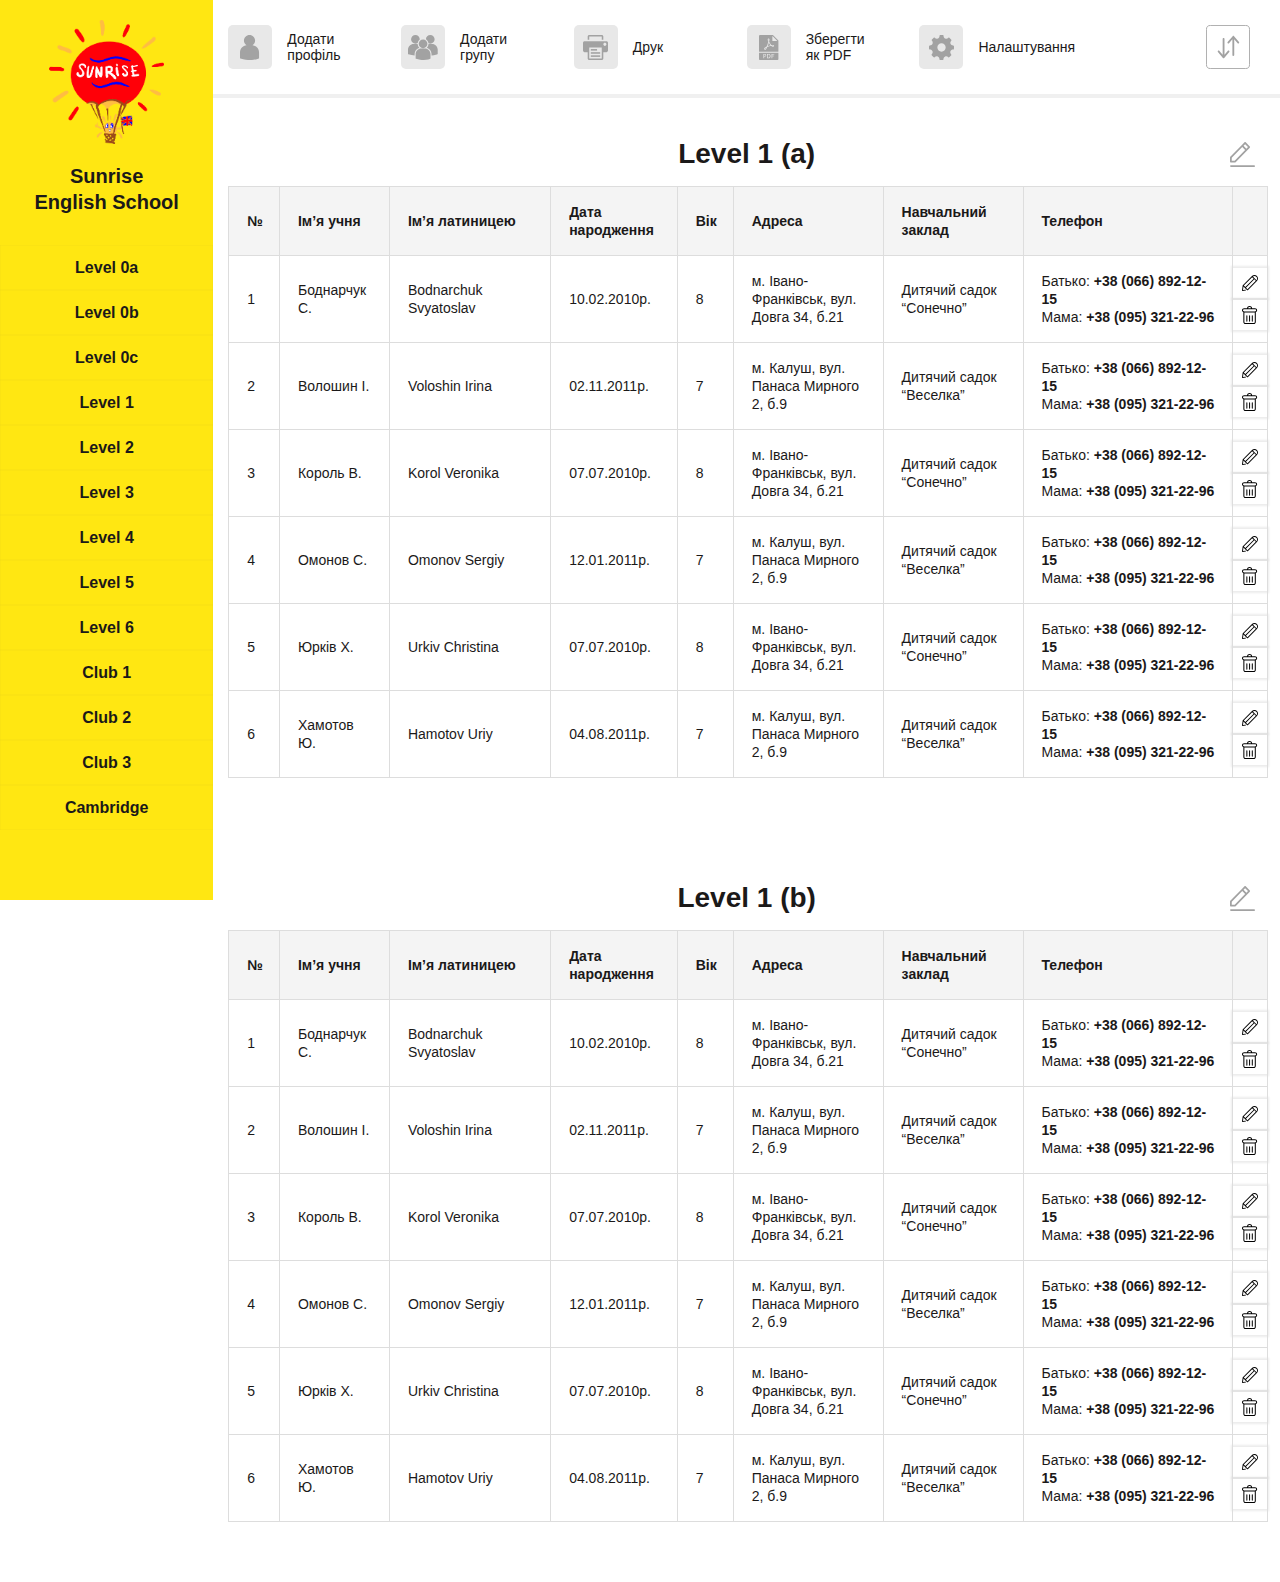
==== dashboard-2.html @ 58f57145 "added new page dashboard-2 and icon" ====
<!DOCTYPE html>
<html lang="ru">

<head>
    <meta charset="UTF-8">
    <meta name="viewport" content="width=device-width, initial-scale=1.0">
    <meta http-equiv="X-UA-Compatible" content="ie=edge">
    <title>Sunrise</title>
    <link rel="mask-icon" href="">
    <link rel="stylesheet" href="https://maxcdn.bootstrapcdn.com/font-awesome/4.7.0/css/font-awesome.min.css">
    <!-- style bootstrap -->
    <link rel="stylesheet" href="css/bootstrap.min.css">
    <!-- style jquery-ui -->
    <link rel="stylesheet" href="css/jquery-ui.min.css">
    <link rel="stylesheet" href="css/jquery-ui.theme.min.css">
    <!-- main style -->
    <link rel="stylesheet" href="css/main-style.css">
    <link rel="stylesheet" href="css/dashboard-style.css">
</head>

<body>
    <section>
        <div class="container-fluid">
            <div class="row">
                <div class="col-12 col-md-3 col-xl-2">
                    <aside class="left-menu">
                        <div class="box-logo">
                            <a href="#" class="logo">
                                <img src="img/index/logo.png" alt="Sunrise">
                                <p>Sunrise<br> English School</p>
                            </a>
                        </div>
                        <div class="btn-menu">
                            <img src="img/icons/btn-menu.svg" alt="">
                        </div>
                        <ul class="menu">
                            <li><a href="#">Level 0a</a></li>
                            <li><a href="#">Level 0b</a></li>
                            <li><a href="#">Level 0c</a></li>
                            <li><a href="#">Level 1</a></li>
                            <li><a href="#">Level 2</a></li>
                            <li><a href="#">Level 3</a></li>
                            <li><a href="#">Level 4</a></li>
                            <li><a href="#">Level 5</a></li>
                            <li><a href="#">Level 6</a></li>
                            <li><a href="#">Club 1</a></li>
                            <li><a href="#">Club 2</a></li>
                            <li><a href="#">Club 3</a></li>
                            <li><a href="#">Cambridge</a></li>
                        </ul>
                    </aside>
                </div>

                <div class="col-12 col-md-9 col-xl-10">
                    <div class="row no-gutters box-shadow__top">
                        <div class="col-2">
                            <div class="wrap-setup d-flex">
                                <a href="#" class="icon-box">
                                    <img src="img/icons/user.svg" alt="">
                                </a>
                                <span class="mob-hide">Додати<br> профіль</span>
                            </div>
                        </div>
                        <div class="col-2">
                            <div class="wrap-setup d-flex">
                                <a href="#" class="icon-box">
                                    <img src="img/icons/group-user.svg" alt="">
                                </a>
                                <span class="mob-hide">Додати<br> групу</span>
                            </div>
                        </div>
                        <div class="col-2">
                            <div class="wrap-setup d-flex">
                                <div class="icon-box">
                                    <img src="img/icons/printer.svg" alt="">
                                </div>
                                <span class="mob-hide">Друк</span>
                                <div class="show-printer">
                                    <div class="printer">
                                    <label class="label-checkbox">
                                        <input type="checkbox">
                                        <span class="checkmark"></span>
                                        Ім’я
                                    </label>
                                    <label class="label-checkbox">
                                        <input type="checkbox">
                                        <span class="checkmark"></span>
                                        Ім’я латиницею
                                    </label>
                                    <label class="label-checkbox">
                                        <input type="checkbox">
                                        <span class="checkmark"></span>
                                        Дата народження
                                    </label>
                                    <label class="label-checkbox">
                                        <input type="checkbox">
                                        <span class="checkmark"></span>
                                        Вік
                                    </label>
                                    <label class="label-checkbox">
                                        <input type="checkbox">
                                        <span class="checkmark"></span>
                                        Адрес
                                    </label>
                                    <label class="label-checkbox">
                                        <input type="checkbox">
                                        <span class="checkmark"></span>
                                        Навчальний заклад
                                    </label>
                                    <label class="label-checkbox">
                                        <input type="checkbox">
                                        <span class="checkmark"></span>
                                        Телефон
                                    </label>
                                    <div class="button-main">
                                         <button type="button" class="btn-printer">Розпочати друк</button>
                                    </div>
                                </div>
                                </div>
                            </div>
                        </div>
                        <div class="col-2">
                            <div class="wrap-setup d-flex">
                                <div class="icon-box">
                                    <img src="img/icons/save-pdf.svg" alt="">
                                </div>
                                <span class="mob-hide">Зберегти<br> як PDF</span>
                                <div class="show-printer">
                                        <div class="printer">
                                        <label class="label-checkbox">
                                            <input type="checkbox">
                                            <span class="checkmark"></span>
                                            Ім’я
                                        </label>
                                        <label class="label-checkbox">
                                            <input type="checkbox">
                                            <span class="checkmark"></span>
                                            Ім’я латиницею
                                        </label>
                                        <label class="label-checkbox">
                                            <input type="checkbox">
                                            <span class="checkmark"></span>
                                            Дата народження
                                        </label>
                                        <label class="label-checkbox">
                                            <input type="checkbox">
                                            <span class="checkmark"></span>
                                            Вік
                                        </label>
                                        <label class="label-checkbox">
                                            <input type="checkbox">
                                            <span class="checkmark"></span>
                                            Адрес
                                        </label>
                                        <label class="label-checkbox">
                                            <input type="checkbox">
                                            <span class="checkmark"></span>
                                            Навчальний заклад
                                        </label>
                                        <label class="label-checkbox">
                                            <input type="checkbox">
                                            <span class="checkmark"></span>
                                            Телефон
                                        </label>
                                        <div class="button-main">
                                             <button type="button" class="btn-printer">Розпочати друк</button>
                                        </div>
                                    </div>
                                    </div>
                            </div>
                        </div>
                        <div class="col-2 col-md-3">
                            <div class="wrap-setup d-flex">
                                <a href="#" class="icon-box">
                                    <img src="img/icons/setup.svg" alt="">
                                </a>
                                <span class="mob-hide">Налаштування</span>
                            </div>
                        </div>
                        <div class="col-2 col-md-1">
                            <div class="wrap-setup__sort d-flex">
                                <div class="icon-sort">
                                    <img src="img/icons/sort.svg" alt="">
                                </div>
                                <div class="sort-box">
                                        <label class="label-checkbox">
                                            <input type="radio" name="sort">
                                            <span class="checkmark"></span>
                                            Ім’я
                                        </label>
                                        <label class="label-checkbox">
                                            <input type="radio" name="sort">
                                            <span class="checkmark"></span>
                                            Ім’я латиницею
                                        </label>
                                        <label class="label-checkbox">
                                            <input type="radio" name="sort">
                                            <span class="checkmark"></span>
                                            Дата народження
                                        </label>
                                        <label class="label-checkbox">
                                            <input type="radio" name="sort">
                                            <span class="checkmark"></span>
                                            Вік
                                        </label>
                                        <label class="label-checkbox">
                                            <input type="radio" name="sort">
                                            <span class="checkmark"></span>
                                            Адрес
                                        </label>
                                        <label class="label-checkbox">
                                            <input type="radio" name="sort">
                                            <span class="checkmark"></span>
                                            Навчальний заклад
                                        </label>
                                        <label class="label-checkbox">
                                            <input type="radio" name="sort">
                                            <span class="checkmark"></span>
                                            Телефон
                                        </label>
                                        <div class="button-main">
                                             <button type="button" class="btn-printer">Готово</button>
                                        </div>
                                    </div>
                            </div>
                        </div>
                    </div>

                    <div class="row no-gutters">
                        <div class="col-12">
                            <div class="wrapper-table">
                                <div class="title-table">
                                    <h1>Level 1 (a)</h1>
                                    <div class="icon-edit__title">
                                        <img src="img/icons/edit-2.svg" alt="">
                                    </div>
                                </div>
                                <table>
                                    <tr>
                                        <th class="table-number">№</th>
                                        <th class="table-name">Ім’я учня</th>
                                        <th class="table-nameLat">Ім’я латиницею</th>
                                        <th class="table-date">Дата народження</th>
                                        <th class="table-age">Вік</th>
                                        <th class="table-address">Адреса</th>
                                        <th class="table-school">Навчальний заклад</th>
                                        <th class="table-phone">Телефон</th>
                                        <th class="table-button"></th>
                                    </tr>
                                    <tr>
                                        <td class="table-number">1</td>
                                        <td class="table-name">Боднарчук С.</td>
                                        <td class="table-nameLat">Bodnarchuk Svyatoslav</td>
                                        <td class="table-date">10.02.2010р.</td>
                                        <td class="table-age">8</td>
                                        <td class="table-address">м. Івано-Франківськ, вул. Довга 34, б.21</td>
                                        <td class="table-school">Дитячий садок “Сонечно”</td>
                                        <td class="table-phone">
                                            <p>Батько: <span>+38 (066) 892-12-15</span></p>
                                            <p>Мама: <span>+38 (095) 321-22-96</span></p>
                                        </td>
                                        <td class="table-button" style="padding: 0; background-color: #fff;">
                                            <div class="btn-table">
                                                <img src="img/icons/edit.svg" alt="">
                                            </div>
                                            <div class="btn-table">
                                                <img src="img/icons/delete-button.svg" alt="">
                                            </div>
                                        </td>
                                    </tr>
                                    <tr>
                                        <td class="table-number">2</td>
                                        <td class="table-name">Волошин І.</td>
                                        <td class="table-nameLat">Voloshin Irina</td>
                                        <td class="table-date">02.11.2011р.</td>
                                        <td class="table-age">7</td>
                                        <td class="table-address">м. Калуш, вул. Панаса Мирного 2, б.9</td>
                                        <td class="table-school">Дитячий садок “Веселка”</td>
                                        <td class="table-phone">
                                            <p>Батько: <span>+38 (066) 892-12-15</span></p>
                                            <p>Мама: <span>+38 (095) 321-22-96</span></p>
                                        </td>
                                        <td class="table-button" style="padding: 0; background-color: #fff;">
                                            <div class="btn-table">
                                                <img src="img/icons/edit.svg" alt="">
                                            </div>
                                            <div class="btn-table">
                                                <img src="img/icons/delete-button.svg" alt="">
                                            </div>
                                        </td>
                                    </tr>
                                    <tr>
                                        <td class="table-number">3</td>
                                        <td class="table-name">Король В.</td>
                                        <td class="table-nameLat">Korol Veronika</td>
                                        <td class="table-date">07.07.2010р.</td>
                                        <td class="table-age">8</td>
                                        <td class="table-address">м. Івано-Франківськ, вул. Довга 34, б.21</td>
                                        <td class="table-school">Дитячий садок “Сонечно”</td>
                                        <td class="table-phone">
                                            <p>Батько: <span>+38 (066) 892-12-15</span></p>
                                            <p>Мама: <span>+38 (095) 321-22-96</span></p>
                                        </td>
                                        <td class="table-button" style="padding: 0; background-color: #fff;">
                                            <div class="btn-table">
                                                <img src="img/icons/edit.svg" alt="">
                                            </div>
                                            <div class="btn-table">
                                                <img src="img/icons/delete-button.svg" alt="">
                                            </div>
                                        </td>
                                    </tr>
                                    <tr>
                                        <td class="table-number">4</td>
                                        <td class="table-name">Омонов С.</td>
                                        <td class="table-nameLat">Omonov Sergiy</td>
                                        <td class="table-date">12.01.2011р.</td>
                                        <td class="table-age">7</td>
                                        <td class="table-address">м. Калуш, вул. Панаса Мирного 2, б.9</td>
                                        <td class="table-school">Дитячий садок “Веселка”</td>
                                        <td class="table-phone">
                                            <p>Батько: <span>+38 (066) 892-12-15</span></p>
                                            <p>Мама: <span>+38 (095) 321-22-96</span></p>
                                        </td>
                                        <td class="table-button" style="padding: 0; background-color: #fff;">
                                            <div class="btn-table">
                                                <img src="img/icons/edit.svg" alt="">
                                            </div>
                                            <div class="btn-table">
                                                <img src="img/icons/delete-button.svg" alt="">
                                            </div>
                                        </td>
                                    </tr>
                                    <tr>
                                        <td class="table-number">5</td>
                                        <td class="table-name">Юрків Х.</td>
                                        <td class="table-nameLat">Urkiv Christina</td>
                                        <td class="table-date">07.07.2010р.</td>
                                        <td class="table-age">8</td>
                                        <td class="table-address">м. Івано-Франківськ, вул. Довга 34, б.21</td>
                                        <td class="table-school">Дитячий садок “Сонечно”</td>
                                        <td class="table-phone">
                                            <p>Батько: <span>+38 (066) 892-12-15</span></p>
                                            <p>Мама: <span>+38 (095) 321-22-96</span></p>
                                        </td>
                                        <td class="table-button" style="padding: 0; background-color: #fff;">
                                            <div class="btn-table">
                                                <img src="img/icons/edit.svg" alt="">
                                            </div>
                                            <div class="btn-table">
                                                <img src="img/icons/delete-button.svg" alt="">
                                            </div>
                                        </td>
                                    </tr>
                                    <tr>
                                        <td class="table-number">6</td>
                                        <td class="table-name">Хамотов Ю.</td>
                                        <td class="table-nameLat">Hamotov Uriy</td>
                                        <td class="table-date">04.08.2011р.</td>
                                        <td class="table-age">7</td>
                                        <td class="table-address">м. Калуш, вул. Панаса Мирного 2, б.9</td>
                                        <td class="table-school">Дитячий садок “Веселка”</td>
                                        <td class="table-phone">
                                            <p>Батько: <span>+38 (066) 892-12-15</span></p>
                                            <p>Мама: <span>+38 (095) 321-22-96</span></p>
                                        </td>
                                        <td class="table-button" style="padding: 0; background-color: #fff;">
                                            <div class="btn-table">
                                                <img src="img/icons/edit.svg" alt="">
                                            </div>
                                            <div class="btn-table">
                                                <img src="img/icons/delete-button.svg" alt="">
                                            </div>
                                        </td>
                                    </tr>


                                </table>
                            </div>
                            <div class="wrapper-table">
                                <div class="title-table">
                                    <h1>Level 1 (b)</h1>
                                    <div class="icon-edit__title">
                                        <img src="img/icons/edit-2.svg" alt="">
                                    </div>
                                </div>
                                <table>
                                    <tr>
                                        <th class="table-number">№</th>
                                        <th class="table-name">Ім’я учня</th>
                                        <th class="table-nameLat">Ім’я латиницею</th>
                                        <th class="table-date">Дата народження</th>
                                        <th class="table-age">Вік</th>
                                        <th class="table-address">Адреса</th>
                                        <th class="table-school">Навчальний заклад</th>
                                        <th class="table-phone">Телефон</th>
                                        <th class="table-button"></th>
                                    </tr>
                                    <tr>
                                        <td class="table-number">1</td>
                                        <td class="table-name">Боднарчук С.</td>
                                        <td class="table-nameLat">Bodnarchuk Svyatoslav</td>
                                        <td class="table-date">10.02.2010р.</td>
                                        <td class="table-age">8</td>
                                        <td class="table-address">м. Івано-Франківськ, вул. Довга 34, б.21</td>
                                        <td class="table-school">Дитячий садок “Сонечно”</td>
                                        <td class="table-phone">
                                            <p>Батько: <span>+38 (066) 892-12-15</span></p>
                                            <p>Мама: <span>+38 (095) 321-22-96</span></p>
                                        </td>
                                        <td class="table-button" style="padding: 0; background-color: #fff;">
                                            <div class="btn-table">
                                                <img src="img/icons/edit.svg" alt="">
                                            </div>
                                            <div class="btn-table">
                                                <img src="img/icons/delete-button.svg" alt="">
                                            </div>
                                        </td>
                                    </tr>
                                    <tr>
                                        <td class="table-number">2</td>
                                        <td class="table-name">Волошин І.</td>
                                        <td class="table-nameLat">Voloshin Irina</td>
                                        <td class="table-date">02.11.2011р.</td>
                                        <td class="table-age">7</td>
                                        <td class="table-address">м. Калуш, вул. Панаса Мирного 2, б.9</td>
                                        <td class="table-school">Дитячий садок “Веселка”</td>
                                        <td class="table-phone">
                                            <p>Батько: <span>+38 (066) 892-12-15</span></p>
                                            <p>Мама: <span>+38 (095) 321-22-96</span></p>
                                        </td>
                                        <td class="table-button" style="padding: 0; background-color: #fff;">
                                            <div class="btn-table">
                                                <img src="img/icons/edit.svg" alt="">
                                            </div>
                                            <div class="btn-table">
                                                <img src="img/icons/delete-button.svg" alt="">
                                            </div>
                                        </td>
                                    </tr>
                                    <tr>
                                        <td class="table-number">3</td>
                                        <td class="table-name">Король В.</td>
                                        <td class="table-nameLat">Korol Veronika</td>
                                        <td class="table-date">07.07.2010р.</td>
                                        <td class="table-age">8</td>
                                        <td class="table-address">м. Івано-Франківськ, вул. Довга 34, б.21</td>
                                        <td class="table-school">Дитячий садок “Сонечно”</td>
                                        <td class="table-phone">
                                            <p>Батько: <span>+38 (066) 892-12-15</span></p>
                                            <p>Мама: <span>+38 (095) 321-22-96</span></p>
                                        </td>
                                        <td class="table-button" style="padding: 0; background-color: #fff;">
                                            <div class="btn-table">
                                                <img src="img/icons/edit.svg" alt="">
                                            </div>
                                            <div class="btn-table">
                                                <img src="img/icons/delete-button.svg" alt="">
                                            </div>
                                        </td>
                                    </tr>
                                    <tr>
                                        <td class="table-number">4</td>
                                        <td class="table-name">Омонов С.</td>
                                        <td class="table-nameLat">Omonov Sergiy</td>
                                        <td class="table-date">12.01.2011р.</td>
                                        <td class="table-age">7</td>
                                        <td class="table-address">м. Калуш, вул. Панаса Мирного 2, б.9</td>
                                        <td class="table-school">Дитячий садок “Веселка”</td>
                                        <td class="table-phone">
                                            <p>Батько: <span>+38 (066) 892-12-15</span></p>
                                            <p>Мама: <span>+38 (095) 321-22-96</span></p>
                                        </td>
                                        <td class="table-button" style="padding: 0; background-color: #fff;">
                                            <div class="btn-table">
                                                <img src="img/icons/edit.svg" alt="">
                                            </div>
                                            <div class="btn-table">
                                                <img src="img/icons/delete-button.svg" alt="">
                                            </div>
                                        </td>
                                    </tr>
                                    <tr>
                                        <td class="table-number">5</td>
                                        <td class="table-name">Юрків Х.</td>
                                        <td class="table-nameLat">Urkiv Christina</td>
                                        <td class="table-date">07.07.2010р.</td>
                                        <td class="table-age">8</td>
                                        <td class="table-address">м. Івано-Франківськ, вул. Довга 34, б.21</td>
                                        <td class="table-school">Дитячий садок “Сонечно”</td>
                                        <td class="table-phone">
                                            <p>Батько: <span>+38 (066) 892-12-15</span></p>
                                            <p>Мама: <span>+38 (095) 321-22-96</span></p>
                                        </td>
                                        <td class="table-button" style="padding: 0; background-color: #fff;">
                                            <div class="btn-table">
                                                <img src="img/icons/edit.svg" alt="">
                                            </div>
                                            <div class="btn-table">
                                                <img src="img/icons/delete-button.svg" alt="">
                                            </div>
                                        </td>
                                    </tr>
                                    <tr>
                                        <td class="table-number">6</td>
                                        <td class="table-name">Хамотов Ю.</td>
                                        <td class="table-nameLat">Hamotov Uriy</td>
                                        <td class="table-date">04.08.2011р.</td>
                                        <td class="table-age">7</td>
                                        <td class="table-address">м. Калуш, вул. Панаса Мирного 2, б.9</td>
                                        <td class="table-school">Дитячий садок “Веселка”</td>
                                        <td class="table-phone">
                                            <p>Батько: <span>+38 (066) 892-12-15</span></p>
                                            <p>Мама: <span>+38 (095) 321-22-96</span></p>
                                        </td>
                                        <td class="table-button" style="padding: 0; background-color: #fff;">
                                            <div class="btn-table">
                                                <img src="img/icons/edit.svg" alt="">
                                            </div>
                                            <div class="btn-table">
                                                <img src="img/icons/delete-button.svg" alt="">
                                            </div>
                                        </td>
                                    </tr>


                                </table>
                            </div>
                        </div>
                    </div>
                </div>
            </div>
        </div>
    </section>
    <script src="https://code.jquery.com/jquery-3.3.1.slim.min.js" integrity="sha384-q8i/X+965DzO0rT7abK41JStQIAqVgRVzpbzo5smXKp4YfRvH+8abtTE1Pi6jizo"
        crossorigin="anonymous"></script>
    <script src="https://cdnjs.cloudflare.com/ajax/libs/popper.js/1.14.3/umd/popper.min.js" integrity="sha384-ZMP7rVo3mIykV+2+9J3UJ46jBk0WLaUAdn689aCwoqbBJiSnjAK/l8WvCWPIPm49"
        crossorigin="anonymous"></script>
    <script src="https://stackpath.bootstrapcdn.com/bootstrap/4.1.3/js/bootstrap.min.js" integrity="sha384-ChfqqxuZUCnJSK3+MXmPNIyE6ZbWh2IMqE241rYiqJxyMiZ6OW/JmZQ5stwEULTy"
        crossorigin="anonymous"></script>
    <script src="js/jquery-3.3.1.min.js"></script>
    <script src="js/jquery-ui.js"></script>
    <script src="js/main-js.js"></script>
</body>

</html>
---- css/main-style.css ----
* {
    box-sizing: border-box;
}

h1, h2, h3, h4, h5, h6, p{
    padding: 0;
    margin: 0;
}

ul, ol, li{
    padding: 0;
    margin: 0;
    list-style-type: none;
}

button{
    padding: 0;
    margin: 0;
}

button:focus,
input:focus,
select:focus{
    outline: none;
}

a:hover{
    color: inherit;
}

html {
    width: 100%;
}


body {
    background: linear-gradient(to top, #FFE712, #FFED4F);
    height: 100%;
    width: 100%;
    font-family: 'Roboto', sans-serif;
    font-weight: 400;
    color: #1B1919;
    position: relative;
    overflow-x: hidden;
}

.background {
    background: url(../img/index/fon-top.png) no-repeat top center, url(../img/index/fon.svg) no-repeat bottom center;
    background-size: contain;
    min-height: 100vh;
    width: 100%;
}

.top-info {
    margin-top: 9px;
}

.logo {
    width: 23%;
    display: block;
}

.logo img {
    width: 100%;
}

.information{
    width: 77%;
    margin-top: 65px;
    margin-left: 15px;
    align-items: flex-start;
    justify-content: space-between;
}

.info-title{
    width: 50%;
}

.info-title h1{
    font-size: 38px;
    line-height: 53px;
    font-weight: 700;
}

.info-title p{
    font-size: 25px;
    line-height: 35px;
    padding-bottom: 27px;
}

.info-img{
    width: 80%;
}

.info-img img{
    width: 100%;
}

.info-address,
.info-phone{
    width: 25%;
}

.info-address{
    font-size: 19px;
    line-height: 27px;
}

.info-phone{
    text-align: right;
}
.info-phone a:hover{
    text-decoration: none;
}

.info-phone a:first-of-type{
    color: #1B1919;
    font-size: 24px;
    line-height: 34px;
    font-weight: 700;
    margin-bottom: 8px;
    display: inline-block;
}

.info-phone a:last-of-type{
    color: #FF0008;
    font-size: 19px;
    line-height: 27px;
    font-weight: 600;
    border-bottom: dashed;
}

.content{
    justify-content: space-between;
}

.content-desc{
    margin-top: 30px;
    width: 50%;
}

.content-desc__title{
    font-size: 38px;
    line-height: 50px;
    font-weight: 700;
    margin-bottom: 15px;
    position: relative;
}

.hat {
    position: absolute;
    top: -27px;
    left: -20px;
    width: 44px;
}

.hat img {
    width: 100%;
}

.content-desc__list{
    font-size: 29px;
    font-weight: 400;
}

.content-desc__list ul {
    font-size: 18px;
    line-height: 25px;
    margin-top: 10px;
    padding-left: 27px;
}

.content-desc__list ul li{
    position: relative;
    padding-bottom: 8px;
}

.content-desc__list ul li::before{
    content: '—';
    position: absolute;
    left: -24px;
}

.wrap-form{
    position: relative;
}

.girl{
    width: 290px;
    position: absolute;
    bottom: 110px;
    right: -200px;
    z-index: 1;
}
.girl img{
    width: 100%;
}

.content-form{
    width: 610px;
    background-color: #fff;
    padding: 38px 40px 0;
    margin-top: -140px;
    position: relative;
    z-index: 2;
    height: 710px;
}

.content-form__title{
    font-size: 32px;
    font-weight: 700;
    line-height: 40px;
    text-align: center;
    width: 82%;
    margin: 0 auto;
    margin-bottom: 35px;
}

/* style input */
.input-form{
    display: flex;
    flex-direction: column;
    position: relative;
    width: 100%;
    margin-bottom: 25px;
}

.input-form label{
    position: absolute;
    pointer-events: none;
    top: 50%;
    font-size: 16px;
    line-height: 17px;
    font-weight: 400;
    color: #9E9EAA;
    transition: ease-out 0.2s;
    -webkit-transition: ease-out 0.2s;
    -moz-transition: ease-out 0.2s;
    -ms-transition: ease-out 0.2s;
    -o-transition: ease-out 0.2s;
    transform: translateY(-50%);
    -webkit-transform: translateY(-50%);
    -moz-transform: translateY(-50%);
    -ms-transform: translateY(-50%);
    -o-transform: translateY(-50%);
}
.input-form label.active{
    transform: translateY(-170%);
    -webkit-transform: translateY(-170%);
    -moz-transform: translateY(-170%);
    -ms-transform: translateY(-170%);
    -o-transform: translateY(-170%);
    font-size: 12px;
}

.input-form input{
    height: 45px;
    border: none;
    border-bottom: 1px solid #9E9E9E;
    font-size: 16px;
    font-weight: 400;
    color: #9E9EAA;
    background: transparent;
    border-radius: 0;
    -webkit-border-radius: 0;
    -moz-border-radius: 0;
    -ms-border-radius: 0;
    -o-border-radius: 0;
    transition: ease-out 0.2s;
    -webkit-transition: ease-out 0.2s;
    -moz-transition: ease-out 0.2s;
    -ms-transition: ease-out 0.2s;
    -o-transition: ease-out 0.2s;
}

/* style select */
.select-style{
    width: 100%;
    height: 45px;
    border-radius: 0;
    -webkit-border-radius: 0;
    -moz-border-radius: 0;
    -ms-border-radius: 0;
    -o-border-radius: 0;
    border-bottom: 1px solid #9E9E9E;
    padding: 0;
    background: transparent;
    overflow: hidden;
    position: relative;
    cursor: pointer;
    font-size: 17px;
    margin-bottom: 30px;
}
.select-style::after{
    content: '\f0d7';
    font-family: 'FontAwesome';
    color: #1B1919;
    position: absolute;
    line-height: 20px;
    top: 50%;
    margin-top: -10px;
    right: 10px;
    z-index: 1;
}
.select-style > select{
    width: 100%;
    height: inherit;
    border: none;
    color: #9E9EAA;
    font-size: 16px;
    font-weight: 400;
    box-shadow: none;
    background-color: transparent;
    background-image: none;
    -webkit-appearance: none;
    -moz-appearance: none;
    appearance: none;
    cursor: pointer;
    z-index: 2;
}

.btn-form{
    width: 100%;
    height: 80px;
    background-color: #FF0008;
    border: none;
    cursor: pointer;
    color: #fff;
    font-size: 22px;
    font-weight: 700;
    line-height: 30px;
    margin-top: 20px;
    position: absolute;
    bottom: 0;
    left: 0;
    transition: 0.5s;
    -webkit-transition: 0.5s;
    -moz-transition: 0.5s;
    -ms-transition: 0.5s;
    -o-transition: 0.5s;
}

.btn-form:hover{
    background-color: #A5110D;
}

.group-input{
    justify-content: space-between;
}

.group-input .input-form{
    width: 48%;
}
/*style for checkbox*/
.label-checkbox {
    display: block;
    position: relative;
    margin-right: 30px;
    cursor: pointer;
    font-size: 12px;
    -webkit-user-select: none;
    -moz-user-select: none;
    -ms-user-select: none;
    user-select: none;
}

.label-checkbox input {
    position: absolute;
    opacity: 0;
    cursor: pointer;
}

.checkmark {
    position: absolute;
    top: 2px;
    left: 0;
    height: 19px;
    width: 19px;
    border: 1.5px solid #9E9E9E;
}

.checkmark:after {
    content: "";
    position: absolute;
    display: none;
}
.label-checkbox input:checked ~ .checkmark:after {
    display: block;
}
.label-checkbox .checkmark:after {
    left: 6px;
    top: 1.5px;
    width: 5px;
    height: 10px;
    border: solid #9E9E9E;
    border-width: 0 2px 2px 0;
    -webkit-transform: rotate(45deg);
    -ms-transform: rotate(45deg);
    transform: rotate(45deg);
}
.checkbox p{
    font-size: 16px;
    line-height: 23px;
    color: #9E9EAA;
    padding-bottom: 15px;
}

.form-send{
    font-size: 23px;
    line-height: 31px;
    text-align: center;
}

.form-send p{
    padding-bottom: 12px;
}
.form-send a{
    font-weight: 700;
    color: blue;
    padding-bottom: 12px;
    display: inline-block;
    font-size: 25px;
}
.form-send p small{
    font-size: 20px;
    line-height: 28px;
    color: #9E9EAA;
}

#step1{
    display: block;
}

#step2{
    display: none;
}

#step3{
    display: none;
}

.cars{
    position: absolute;
    bottom: 0;
    left: 0;
    overflow: hidden;
    width: 100%;
    height: 282px;
}

.call-box{
    z-index: 2;
    position: absolute;
    bottom: 0;
    left: 0;
}

.car-red,
.car-black,
.bus{
    position: absolute;
    bottom: 0;
    left: -210px;
    z-index: 1;
}

.car-red{
    animation: move 8s infinite;
    -webkit-animation: move 8s infinite;
}
.car-black{
    animation: move 9.6s infinite;
    -webkit-animation: move 9.6s infinite;
}
.bus{
    animation: move 11.4s infinite;
    -webkit-animation: move 11.4s infinite;
}

@keyframes move {
    from {
        left: -10%;
      }
      to { 
        left: 120%; 
      }  
}

.arrow-down {
    display: none;
}

/* modal window */
.modal-content {
    border: none;
    border-radius: 0;
    outline: 0;
    -webkit-border-radius: 0;
    -moz-border-radius: 0;
    -ms-border-radius: 0;
    -o-border-radius: 0;
}

.modal-header {
   display: -ms-flexbox;
   display: flex;
   -ms-flex-align: start;
   align-items: flex-start;
   -ms-flex-pack: justify;
   justify-content: space-between;
   padding: 35px;
   border-bottom: none;
   border-radius: 0;
   -webkit-border-radius: 0;
   -moz-border-radius: 0;
   -ms-border-radius: 0;
   -o-border-radius: 0;
}

.modal-header .close {
    position: absolute;
    padding: 0;
    margin: 0;
    right: 20px;
    top: 20px;
}

.modal-title {
    text-align: center;
    font-size: 26px;
    line-height: 32px;
    font-weight: 700;
}

.modal-body {
    padding: 0 40px;
}

.modal-body .checkbox p {
    font-size: 14px;
    line-height: 22px;
    color: #9E9EAA;
    padding-bottom: 15px;
    text-align: left;
}

.modal-footer {
    display: -ms-flexbox;
    display: flex;
    -ms-flex-align: center;
    align-items: center;
    -ms-flex-pack: center;
    justify-content: center;
    padding: 20px 40px 50px 40px;
    border-top: none;
}

.btn-red {
    width: 100%;
    height: 70px;
    background-color: #FF0008;
    border-radius: 2px;
    -webkit-border-radius: 2px;
    -moz-border-radius: 2px;
    -ms-border-radius: 2px;
    -o-border-radius: 2px;
    color: #fff;
    font-size: 18px;
    font-weight: 700;
    transition: .5s;
    -webkit-transition: .5s;
    -moz-transition: .5s;
    -ms-transition: .5s;
    -o-transition: .5s;
}

.btn-red:hover {
    background-color: #A5110D;
}

.modal-girl {
    width: 125px;
    position: absolute;
    top: 0;
    right: -70px;
}

.modal-girl img {
    width: 100%;
}

.select-style input{
    height: 45px;
    border: none;
    border-bottom: 1px solid #9E9E9E;
    font-size: 16px;
    font-weight: 400;
    color: #9E9EAA;
    background: transparent;
    border-radius: 0;
    -webkit-border-radius: 0;
    -moz-border-radius: 0;
    -ms-border-radius: 0;
    -o-border-radius: 0;
    cursor: pointer;
}

#datepicker {
    width: 100%;
}

.select-style input[type="text"]::placeholder {
    color: #9E9EAA;
}


@media only screen and (min-width: 1700px) {
    .container{
        max-width: 1440px;
    }
}
@media only screen and (max-width: 1700px) and (min-width: 1300px){
    .container{
        max-width: 1240px;
    }
    .information {
        margin-top: 35px;
    }
    .logo {
        width: 17%;
        display: block;
    }
    .info-title h1 {
        font-size: 30px;
        line-height: 38px;
    }
    .info-title p {
        font-size: 19px;
        line-height: 25px;
        padding-bottom: 20px;
    }
    .info-img {
        width: 65%;
    }
    .info-address {
        font-size: 16px;
        line-height: 23px;
    }
    .info-phone a:first-of-type {
        font-size: 20px;
        line-height: 28px;
        margin-bottom: 6px;
    }
    .info-phone a:last-of-type {
        font-size: 16px;
        line-height: 20px;
    }
    .content {
        justify-content: space-around;
    }
    .content-desc {
        margin-top: 20px;
        width: 45%;
    }
    .content-desc__title {
        font-size: 30px;
        line-height: 35px;
        font-weight: 700;
        margin-bottom: 10px;
    }
    .content-desc__list {
        font-size: 24px;
    }
    .content-desc__list ul {
        font-size: 16px;
        line-height: 22px;
        margin-top: 6px;
        padding-left: 27px;
    }
    .content-desc__list ul li {
        position: relative;
        padding-bottom: 6px;
    }

    .wrap-form{
        width: 45%;
    }
    .content-form {
        width: 100%;
        padding-top: 20px;
        height: 600px;
        margin-top: -95px;
    }

    .content-form__title {
        font-size: 25px;
        line-height: 30px;
        margin-bottom: 30px;
    }
    .input-form {
        margin-bottom: 25px;
    }

    .form-send {
        font-size: 17px;
        line-height: 22px;
        text-align: center;
        margin-top: 35px;
    }

    .form-send p small {
        font-size: 16px;
        line-height: 19px;
        color: #9E9EAA;
    }

    .form-send a {
        font-weight: 700;
        color: blue;
        padding-top: 15px;
        padding-bottom: 30px;
        display: inline-block;
        font-size: 24px;
    }

    .girl {
        width: 146px;
        position: absolute;
        bottom: 165px;
        right: -100px;
        z-index: 1;
    }
    .bus{
        width: 195px;
    }
    .bus img {
        width: 100%;
    }
}

@media only screen and (max-width: 1600px) and (max-height: 750px){
    .logo {
        width: 14%;
        display: block;
    }
    .information {
        margin-top: 25px;
    }
    .info-title h1 {
        font-size: 27px;
        line-height: 32px;
    }
    .info-title p {
        font-size: 16px;
        line-height: 22px;
        padding-bottom: 12px;
    }
    .info-address {
        font-size: 14px;
        line-height: 18px;
    }
    .info-phone a:first-of-type {
        font-size: 18px;
        line-height: 20px;
        margin-bottom: 4px;
    }
    .info-phone a:last-of-type {
        font-size: 14px;
        line-height: 16px;
    }

    .content-desc__title {
        font-size: 26px;
        line-height: 30px;
        font-weight: 700;
        margin-bottom: 6px;
        width: 85%;
    }
    .content-desc__list {
        font-size: 21px;
    }
    .content-desc__list ul {
        font-size: 15px;
        line-height: 19px;
        margin-top: 6px;
        padding-left: 27px;
    }
    .content-form {
        width: 100%;
        padding-top: 20px;
        height: 600px;
        margin-top: -80px;
    }
    .content-form__title {
        font-size: 20px;
        line-height: 25px;
        margin-bottom: 25px;
    }
    .input-form {
        margin-bottom: 20px;
    }
    .btn-form {
        height: 70px;
    }
    .bus{
        width: 160px;
    }
    .bus img {
        width: 100%;
    }

    .hat {
        position: absolute;
        top: -20px;
        left: -12px;
        width: 30px;
    }
}
@media only screen and (max-width: 1550px) {
    .logo {
        width: 14%;
        display: block;
    }
    .information {
        margin-top: 25px;
    }
    .info-title h1 {
        font-size: 27px;
        line-height: 32px;
    }
    .info-title p {
        font-size: 16px;
        line-height: 22px;
        padding-bottom: 12px;
    }
    .info-address {
        font-size: 14px;
        line-height: 18px;
    }
    .info-phone a:first-of-type {
        font-size: 18px;
        line-height: 20px;
        margin-bottom: 4px;
    }
    .info-phone a:last-of-type {
        font-size: 14px;
        line-height: 16px;
    }

    .content-desc__title {
        font-size: 26px;
        line-height: 30px;
        font-weight: 700;
        margin-bottom: 6px;
        width: 85%;
    }
    .content-desc__list {
        font-size: 21px;
    }
    .content-desc__list ul {
        font-size: 15px;
        line-height: 19px;
        margin-top: 6px;
        padding-left: 27px;
    }
    .content-form {
        width: 100%;
        padding-top: 20px;
        height: 500px;
        margin-top: -95px;
    }
    .content-form__title {
        font-size: 20px;
        line-height: 24px;
        margin-bottom: 10px;
    }
    .input-form {
        margin-bottom: 15px;
    }
    .select-style {
        margin-bottom: 15px;
    }
    .btn-form {
        height: 60px;
    }

    .girl {

        bottom: 100px;
    }

    .bus{
        width: 150px;
    }
    .bus img {
        width: 100%;
    }

    .content {
        justify-content: space-around;
        margin-top: 45px;
    }

}

@media only screen and (max-width: 1550px) and (max-height: 700px) {
    .content {
        padding-bottom: 120px;
    }
}

@media only screen and (max-width: 1300px) {

    .background {
        min-height: 100vh;
    }

    .top-info {
        margin-top: 25px;
    }

    .information {
        margin-top: 44px;
    }

    .logo {
        width: 15%;
        display: block;
    }

    .info-title h1 {
        font-size: 24px;
        line-height: 28px;
    }

    .info-title p {
        font-size: 16px;
        line-height: 20px;
        padding-bottom: 18px;
    }

    .info-img {
        width: 55%;
    }

    .info-address {
        font-size: 13px;
        line-height: 15px;
    }

    .info-phone a:first-of-type {
        font-size: 16px;
        line-height: 16px;
        margin-bottom: 4px;
    }

    .info-phone a:last-of-type {
        font-size: 12px;
        line-height: 18px;
    }

    .content {
        margin-bottom: 150px;
    }

    .content-desc {
        width: 47%;
    }

    .content-desc__title {
        font-size: 24px;
        line-height: 28px;
        font-weight: 700;
        margin-bottom: 10px;
    }

    .content-desc__list {
        font-size: 18px;
        font-weight: 400;
    }

    .content-desc__list ul {
        font-size: 14px;
        line-height: 18px;
        margin-top: 5px;
        padding-left: 25px;
    }

    .wrap-form{
        width: 50%;
    }

    .content-form {
        width: 100%;
        padding: 22px 25px 0;
        margin-top: -40px;
        height: 600px;
    }

    .content-form__title {
        font-size: 22px;
        line-height: 30px;
        margin-bottom: 24px;
    }

    .input-form {
        margin-bottom: 20px;
    }

    .checkbox p {
        font-size: 14px;
        line-height: 16px;
    }

    .btn-form {
        height: 65px;
        font-size: 18px;
    }

    .form-send {
        font-size: 16px;
        line-height: 20px;
        margin-top: 45px;
    }

    .form-send p small {
        font-size: 13px;
        line-height: 16px;
    }

    .form-send a {
        font-weight: 700;
        color: blue;
        padding-top: 25px;
        padding-bottom: 40px;
        display: inline-block;
        font-size: 24px;
    }

    .girl{
        display: none;
    }

    .hat {
        position: absolute;
        top: -18px;
        left: -12px;
        width: 28px;
    }
}

@media only screen and (max-width: 992px) {
   
    .logo {
        width: 20%;
        display: block;
    }

    .info-title {
        width: 60%;
    }

    .info-title h1 {
        font-size: 20px;
        line-height: 25px;
    }

    .info-img {
        width: 55%;
        MARGIN-TOP: 15px;
    }
   
    .info-title p {
        display: none;
    }

    .info-address{
        display: none;
    }

    .info-phone {
        width: 37%;
    }

    .content-desc {
        width: 37%;
    }

    .content-desc__title {
        font-size: 20px;
        line-height: 22px;
        width: 100%;
        margin-bottom: 10px;
    }

    .content-desc__list {
        font-size: 16px;
        font-weight: 400;
    }

    .content-desc__list ul {
        font-size: 12px;
        line-height: 14px;
        margin-top: 5px;
        padding-left: 18px;
    }

    .content-desc__list ul li::before {
        content: '—';
        position: absolute;
        left: -16px;
        font-size: 11px;
    }

    .wrap-form {
        width: 56%;
    }

    .content-form__title {
        font-size: 18px;
        line-height: 22px;
        margin-bottom: 10px;
    }

    .content-form {
        width: 100%;
        padding: 22px 25px 0;
        margin-top: -10px;
        height: 600px;
    }

    .input-form input {
        font-size: 14px;
    }

    .input-form label {
        font-size: 14px;
    }
    .select-style > select {
        font-size: 14px;
    }

    .input-form label span:last-of-type {
        display: none;
    }

    .hat {
        position: absolute;
        top: -16px;
        left: -10px;
        width: 23px;
    }

}

@media only screen and (max-width: 768px) {
    .container {
        max-width: 100%;
    }

    .info-title h1 {
        font-size: 18px;
        line-height: 20px;
    }

    .information {
        margin-top: 25px;
    }

    .info-phone a:first-of-type {
        font-size: 15px;
        line-height: 16px;
        margin-bottom: 0;
    }

    .info-phone a:last-of-type {
        font-size: 11px;
        line-height: 15px;
    }

    .content-desc__title {
        font-size: 18px;
        line-height: 22px;
        width: 100%;
        margin-bottom: 10px;
    }

    .content-form__title {
        font-size: 16px;
        line-height: 20px;
        margin-bottom: 10px;
        width: 100%;
    }

    .input-form {
        margin-bottom: 15px;
    }

    .content-form {
        width: 100%;
        padding: 22px 25px 0;
        margin-top: -10px;
        height: 560px;
    }

    .input-form label span {
        display: none;
    }

    .call-box {
        height: 150px;
    }
    .call-box img {
        height: 100%;
    }

    .car-red {
        width: 95px;
    }

    .car-red img {
        width: 100%;
    }

    .car-black {
        width: 95px;
    }

    .car-black img {
        width: 100%;
    }

    .bus {
        width: 120px;
    }

    .hat {
        position: absolute;
        top: -15px;
        left: -10px;
        width: 23px;
    }

    .modal-girl {
        width: 75px;
        position: absolute;
        top: 0;
        right: -45px;
    }

}

@media only screen and (max-width: 600px) {
    .top-info {
        margin-top: 10px;
    }

    .information {
        justify-content: flex-end;
    }

    .info-title h1{
        display: none;
    }
    .info-img {
        width: 100%;
    }

    .info-phone {
        width: 85%;
    }

    .info-phone a:first-of-type {
        font-size: 16px;
        line-height: 18px;
        margin-bottom: 0;
    }

    .info-phone a:last-of-type {
        font-size: 12px;
        line-height: 15px;
    }

    .content {
        margin-bottom: 150px;
        flex-flow: column;
        align-items: center;
        margin-top: 20px;
    }

    .content-desc {
        width: 75%;
        margin-bottom: 25px;
        margin-top: 12px;
    }

    .content-desc__title {
        font-size: 22px;
        line-height: 26px;
        width: 100%;
        margin-bottom: 10px;
    }

    .content-desc__list {
        font-size: 17px;
        font-weight: 400;
    }

    .content-desc__list ul {
        font-size: 14px;
        line-height: 18px;
        margin-top: 5px;
        padding-left: 18px;
    }

    .wrap-form {
        width: 75%;
    }

    .content-form {
        width: 100%;
        padding: 22px 25px 0;
        margin-top: 0;
        height: 520px;
    }

    .modal-girl {
       display: none;
    }

}

@media only screen and (max-width: 500px) {
    .top-info {
        margin-top: 10px;
    }

    .logo {
        width: 110px;
        display: block;
    }

    .information {
        justify-content: flex-end;
        align-items: flex-end;
        margin-top: 16px;
        flex-flow: column;
    }

    .info-title {
        display: flex;
        justify-content: flex-end;
        order: 2;
        width: 85%;
    }

    .info-img {
        width: 145px;
    }

    .info-phone {
        width: 85%;
        order: 1;
    }

    .info-phone a:first-of-type {
        font-size: 16px;
        line-height: 18px;
        margin-bottom: 0;
    }

    .info-phone a:last-of-type {
        font-size: 12px;
        line-height: 15px;
    }

    .content {
        margin-bottom: 120px;
        flex-flow: column;
        align-items: center;
        margin-top: 5px;
    }

    .content-desc {
        width: 100%;
        margin-bottom: 20px;
        margin-top: 12px;
    }

    .content-desc__title {
        font-size: 16px;
        line-height: 20px;
        width: 100%;
        margin-bottom: 10px;
    }

    .content-desc__list {
        font-size: 14px;
        font-weight: 400;
    }

    .wrap-form {
        width: 100%;
    }

    .content-form {
        width: 100%;
        padding: 22px 25px 0;
        margin-top: 0;
        height: 520px;
    }

    .content-desc__list ul li{
        display: none;
    }

    .arrow-down {
        width: 35px;
        height: 35px;
        display: flex;
        justify-content: center;
        align-items: center;
        background-color: #FF0008;
        border-radius: 2px;
        -webkit-border-radius: 2px;
        -moz-border-radius: 2px;
        -ms-border-radius: 2px;
        -o-border-radius: 2px;
        position: absolute;
        right: 35px;
        top: 52px;
        cursor: pointer;
        transition: 0.4s;
        -webkit-transition: 0.4s;
        -moz-transition: 0.4s;
        -ms-transition: 0.4s;
        -o-transition: 0.4s;
    }

    .arrow-down.active img {
        transform: rotate(180deg);
        -webkit-transform: rotate(180deg);
        -moz-transform: rotate(180deg);
        -ms-transform: rotate(180deg);
        -o-transform: rotate(180deg);
    }

    .input-form label.active{
        transform: translateY(-170%);
        -webkit-transform: translateY(-170%);
        -moz-transform: translateY(-170%);
        -ms-transform: translateY(-170%);
        -o-transform: translateY(-170%);
        font-size: 10px;
    }

    .form-send a {
        font-weight: 700;
        color: blue;
        padding-bottom: 12px;
        display: inline-block;
        font-size: 20px;
    }

    .form-send p {
        padding-bottom: 10px;
    }

    .form-send {
        font-size: 15px;
        line-height: 20px;
    }

    .info-phone {
        width: 100%;
    }

    .call-box {
        display: none;
    }

    .hat {
        position: absolute;
        top: -12px;
        left: -8px;
        width: 18px;
    }

}

@media only screen and (max-width: 425px) {

    .modal-title {
        font-size: 24px;
    }

    .modal-body {
        padding: 0 20px;
    }

    .modal-body .checkbox p {
        font-size: 12px;
    }

    .form-send {
        font-size: 15px;
        line-height: 20px;
        margin-top: 25px;
    }

}



@media only screen and (max-width: 2560px) and (min-height: 1440px){
        .container{
            max-width: 1600px;
        }
        .top-info {
            margin-top: 55px;
        }
}
---- css/dashboard-style.css ----
body {
    background: #fff;
    width: 100%;
    position: relative;
}

.left-menu {
    background: #FFE712;
    width: 100%;
    min-height: 100vh;
    position: absolute;
    top: 0;
    left: 0;
}

.box-logo {
    display: flex;
    justify-content: center;
    align-items: center;
}

.box-logo .logo {
    width: 100%;
    color: #1B1919;
    font-size: 22px;
    line-height: 30px;
    font-weight: 700;
    text-align: center;
    padding-top: 30px;
    padding-bottom: 55px;
    text-decoration: none;
}

.box-logo .logo img {
    width: 142px;
    margin-bottom: 19px;
}

.menu {
    width: 100%;
}

.menu li {
    
}

.menu li a {
    text-align: center;
    background-color: #FFE712;
    box-shadow: inset 0 0 1px #D3C221;
    font-size: 18px;
    font-weight: 700;
    color: #1B1919;
    text-decoration: none;
    line-height: 58px;
    width: 100%;
    height: 58px;
    display: inline-block;
    transition: .5s ease;
    -webkit-transition: .5s ease;
    -moz-transition: .5s ease;
    -ms-transition: .5s ease;
    -o-transition: .5s ease;
}

.menu li a:hover {
    background-color: #FF0008;
    color: #fff;
}

.btn-menu {
    display: none;
}

.wrap-setup {
    justify-content: flex-start;
    align-items: center;
    font-size: 16px;
    line-height: 18px;
    position: relative;
}

.icon-box {
    display: inline-block;
    width: 44px;
    height: 44px;
    background-color: #E8E8E8;
    border-radius: 5px;
    -webkit-border-radius: 5px;
    -moz-border-radius: 5px;
    -ms-border-radius: 5px;
    -o-border-radius: 5px;
    display: inline-flex;
    justify-content: center;
    align-items: center;
    margin: 40px 0;
    cursor: pointer;
    margin-right: 15px;
    transition: .3s ease;
    -webkit-transition: .3s ease;
    -moz-transition: .3s ease;
    -ms-transition: .3s ease;
    -o-transition: .3s ease;
}

.icon-box:hover {
    transform: scale(1.1);
    -webkit-transform: scale(1.1);
    -moz-transform: scale(1.1);
    -ms-transform: scale(1.1);
    -o-transform: scale(1.1);
}

.icon-sort {
    margin: 40px 0;
    margin-right: 22px;
    width: 44px;
    cursor: pointer;
    transition: .3s ease;
    -webkit-transition: .3s ease;
    -moz-transition: .3s ease;
    -ms-transition: .3s ease;
    -o-transition: .3s ease;
}

.icon-sort:hover {
    transform: scale(1.1);
    -webkit-transform: scale(1.1);
    -moz-transform: scale(1.1);
    -ms-transform: scale(1.1);
    -o-transform: scale(1.1);
}

.icon-sort img {
    width: 100%;
}

.wrap-setup__sort {
    justify-content: flex-end;
}

.box-shadow__top {
    position: relative;
}

.box-shadow__top::after {
    content: '';
    position: absolute;
    bottom: 0;
    left: -15px;
    width: calc(100% + 30px);
    height: 5px;
    box-shadow: 0px 4px rgba(197, 197, 197, 0.25)
    
}

.show-printer {
    position: absolute;
    left: 0;
    width: 500px;
    top: 100%;
    z-index: 1;
    padding: 30px 20px;
    background-color: #fff;
    box-shadow: 0px 2px 2px rgba(176, 176, 176, 0.25);
    display: none;
}

.printer {
    display: flex;
    justify-content: flex-start;
    align-items: flex-start;
    flex-wrap: wrap;
}

.printer .button-main {
    width: 100%;
}

.btn-printer {
    border: none;
    background-color: #FF0008;
    width: 195px;
    height: 43px;
    color: #fff;
    font-size: 15px;
    font-weight: 700;
}

/*style for checkbox*/
.printer .label-checkbox {
    min-width: 50px;
    display: block;
    position: relative;
    margin-right: 20px;
    padding-left: 20px;
    margin-bottom: 18px;
    cursor: pointer;
    font-size: 16px;
    -webkit-user-select: none;
    -moz-user-select: none;
    -ms-user-select: none;
    user-select: none;
}

.printer .label-checkbox:nth-of-type(1),
.printer .label-checkbox:nth-of-type(4) {
    width: 70px;
}

.printer .label-checkbox:nth-of-type(2),
.printer .label-checkbox:nth-of-type(5) {
    width: 150px;
}

.printer .label-checkbox input {
    position: absolute;
    opacity: 0;
    cursor: pointer;
}

.printer .checkmark {
    position: absolute;
    top: 0;
    left: 0;
    height: 16px;
    width: 16px;
    background-color: #fff;
    border: 1.4px solid #9E9E9E;
    border-radius: 1px;
    -webkit-border-radius: 1px;
    -moz-border-radius: 1px;
    -ms-border-radius: 1px;
    -o-border-radius: 1px;
}

.printer .checkmark:after {
    content: "";
    position: absolute;
    display: none;
    left: 50%;
    margin-left: -3px;
    top: 50%;
    margin-top: -5.5px;
    width: 5px;
    height: 9px;
    border: solid #9E9E9E;
    border-width: 0 1.5px 1.5px 0;
    -webkit-transform: rotate(45deg);
    -ms-transform: rotate(45deg);
    transform: rotate(45deg);
}
.printer .label-checkbox input:checked ~ .checkmark:after {
    display: block;
}

.sort-box {
    position: absolute;
    right: 0;
    width: 250px;
    top: 100%;
    z-index: 1;
    padding: 30px 20px;
    background-color: #fff;
    box-shadow: 0px 2px 2px rgba(176, 176, 176, 0.25);
    display: none;
}

/*style for checkbox*/
.sort-box .label-checkbox {
    display: block;
    position: relative;
    padding-left: 25px;
    margin-bottom: 18px;
    cursor: pointer;
    font-size: 16px;
    -webkit-user-select: none;
    -moz-user-select: none;
    -ms-user-select: none;
    user-select: none;
}

.sort-box .label-checkbox input {
    position: absolute;
    opacity: 0;
    cursor: pointer;
}

.sort-box .checkmark {
    position: absolute;
    top: 2px;
    left: 0;
    height: 18px;
    width: 18px;
    background-color: #fff;
    border: 1.4px solid #9E9E9E;
    border-radius: 50%;
    -webkit-border-radius: 50%;
    -moz-border-radius: 50%;
    -ms-border-radius: 50%;
    -o-border-radius: 50%;
}

.sort-box .checkmark:after {
    content: "";
    position: absolute;
    display: none;
    border: none;
}
.sort-box .label-checkbox input:checked ~ .checkmark {
    background-color: #FFE819;
    border: none;
}

.wrapper-table {
    padding-top: 58px;
    padding-bottom: 60px;
}

table {
    width: 98.5%;
    margin-right: 15px;
    border-collapse: collapse;
}

table td,
table th{
    border: 1px solid #dddddd;
    text-align: left;
    padding: 22px;
    padding-left: 24px;
    font-size: 16px;
    line-height: 22px;
}

table th {
    background-color: #F4F4F4;
    font-weight: 700;
}


table tr{
    transition: 0.5s ease;
    -webkit-transition: 0.5s ease;
    -moz-transition: 0.5s ease;
    -ms-transition: 0.5s ease;
    -o-transition: 0.5s ease;
}

table tr:hover {
    background-color: #FFE8E8;
    /* border: 1px solid #FF0008; */
}

.table-number {
    min-width: 3.43vw;
}

.table-name {
    min-width: 8.59vw;
}

.table-nameLat {
    min-width: 12.60vw;
}

.table-date {
    min-width: 9.89vw;
}

.table-age {
    min-width: 4.37vw;
}

.table-address {
    min-width: 11.71vw;
}

.table-school {
    min-width: 10.93vw;
}

.table-phone {
    min-width: 16.35vw;
}

.table-phone p span {
    font-weight: 700;
}

.btn-table {
    background-color: #fff;
    box-shadow: 0px 0 2px 2px rgba(176, 176, 176, 0.25);
    width: 100%;
    height: 40px;
    margin: 2px 0;
    display: flex;
    justify-content: center;
    align-items: center;
    cursor: pointer;
    transition: .3s ease;
    -webkit-transition: .3s ease;
    -moz-transition: .3s ease;
    -ms-transition: .3s ease;
    -o-transition: .3s ease;
}

.btn-table:hover {
    transform: scale(1.1);
    -webkit-transform: scale(1.1);
    -moz-transform: scale(1.1);
    -ms-transform: scale(1.1);
    -o-transform: scale(1.1);
}

.title-table {
    text-align: center;
    position: relative;
    margin-bottom: 12px;
}

.title-table h1 {
    font-size: 32px;
    line-height: 45px;
    font-weight: 700;
}

.icon-edit__title {
    position: absolute;
    top: 8px;
    right: 10px;
    cursor: pointer;
    width: 25px;
    transition: .3s ease;
    -webkit-transition: .3s ease;
    -moz-transition: .3s ease;
    -ms-transition: .3s ease;
    -o-transition: .3s ease;
}

.icon-edit__title:hover {
    transform: scale(1.1);
    -webkit-transform: scale(1.1);
    -moz-transform: scale(1.1);
    -ms-transform: scale(1.1);
    -o-transform: scale(1.1);
}

.icon-edit__title img {
    width: 100%;
}

@media only screen and (max-width: 1600px) {
    .box-logo .logo img {
        width: 115px;
        margin-bottom: 19px;
    }

    .box-logo .logo {
        font-size: 20px;
        line-height: 26px;
        padding-top: 20px;
        padding-bottom: 30px;
    }

    .menu li a {
        font-size: 16px;
        line-height: 45px;
        height: 45px;
    }

    .wrap-setup {
        font-size: 14px;
        line-height: 16px;
    }

    .icon-box,
    .icon-sort {
        margin: 25px 0;
        margin-right: 15px;
    }

    .wrapper-table {
        padding-top: 40px;
    }

    table td, table th {
        padding: 16px;
        padding-left: 18px;
        font-size: 14px;
        line-height: 18px;
    }

    .btn-table {
        height: 30px;
    }

    .show-printer {
        width: 460px;
    }

    .printer .label-checkbox, .sort-box .label-checkbox {
        font-size: 14px;
    }

    .printer .label-checkbox:nth-of-type(2), .printer .label-checkbox:nth-of-type(5) {
        width: 130px;
    }

    .title-table h1 {
        font-size: 28px;
        line-height: 40px;
    }

}

@media only screen and (max-width: 1200px) {

    .wrap-setup {
        font-size: 12px;
        line-height: 16px;
    }

    .icon-box {
        width: 38px;
        height: 38px;
    }

    .icon-box, .icon-sort {
        margin: 25px 0;
        margin-right: 10px;
    }

    .icon-sort {
        width: 38px;
    }
    
    .table-number {
        min-width: 40px;
    }

    .table-name {
        min-width: 110px;
    }

    .table-nameLat {
        min-width: 125px;
    }

    .table-date {
        min-width: 125px;
        display: none;
    }

    .table-age {
       min-width: 55px;
    }

    .table-address {
        min-width: 130px;
    }

    .table-school {
        display: none;
    }

    .table-phone {
        min-width: 220px;
    }

    .show-printer {
        width: 350px;
    }

    .printer .label-checkbox, .sort-box .label-checkbox {
        font-size: 12px;
    }

    .printer .label-checkbox:nth-of-type(1), .printer .label-checkbox:nth-of-type(3) ,.printer .label-checkbox:nth-of-type(5), .printer .label-checkbox:nth-of-type(7){
        width: 130px;
    }

    .sort-box {
        width: 238px;
    }

    .title-table h1 {
        font-size: 24px;
        line-height: 30px;
    }

    .icon-edit__title {
        position: absolute;
        top: 50%;
        right: 12px;
        cursor: pointer;
        width: 20px;
        margin-top: -10px;
    }

}

@media only screen and (max-width: 992px) {

    .wrap-setup {
        font-size: 10px;
        line-height: 14px;
    }

    .icon-box {
        width: 32px;
        height: 32px;
    }

    .icon-box img {
        width: 50%;
    }

    .icon-box, .icon-sort {
        margin: 25px 0;
        margin-right: 6px;
    }

    .icon-sort {
        width: 32px;
    }
    
    .table-number {
        min-width: 48px;
    }

    .table-name {
        min-width: 120px;
    }

    .table-nameLat {
        min-width: 125px;
        display: none;
    }

    .table-date {
        min-width: 125px;
        display: none;
    }

    .table-age {
       min-width: 60px;
       display: none;
    }

    .table-address {
        min-width: 130px;
    }

    .table-school {
        display: none;
    }

    .table-phone {
        min-width: 170px;
    }

    .printer .label-checkbox {
        width: 100%;
    }

    .printer .label-checkbox:nth-of-type(1), .printer .label-checkbox:nth-of-type(3), .printer .label-checkbox:nth-of-type(5), .printer .label-checkbox:nth-of-type(7) {
        width: 100%;
    }

    .show-printer {
        width: 235px;
    }

    .title-table h1 {
        font-size: 20px;
        line-height: 26px;
    }

}

@media only screen and (max-width: 767.5px) {

    .box-logo {
        display: flex;
        justify-content: flex-start;
        align-items: center;
        margin-left: 25px;
    }

    .box-logo .logo {
        width: auto;
        display: flex;
        text-align: left;
        align-items: center;
        padding: 20px 0;
    }

    .box-logo .logo img {
        width: 95px;
        margin-bottom: 0;
        display: block;
        height: 100%;
        margin-right: 12px;
    }

    .left-menu {
        min-height: auto;
        position: relative;
        width: calc(100% + 30px);
        margin-left: -15px;
    }

    .btn-menu {
        position: absolute;
        top: 58px;
        right: 30px;
        width: 25px;
        display: block;
    }

    .btn-menu img {
        width: 100%;
    }

    .menu {
        display: none;
        position: absolute;
        z-index: 1;
        top: 225px;
    }

    .icon-sort {
        margin-right: 0;
    }

    .wrapper-table {
        padding-top: 40px;
    }

    table {
        width: 100%;
    }

    .menu li a {
        font-size: 18px;
        line-height: 60px;
        height: 60px;
    }

    .table-name {
        min-width: 125px;
    }

    .table-phone {
        min-width: 225px;
    }

    .printer .label-checkbox, .sort-box .label-checkbox {
        font-size: 14px;
    }

}

@media only screen and (max-width: 680px) {

    .menu {
        display: none;
        position: absolute;
        z-index: 1;
        top: 207px;
    }

    .icon-box, .icon-sort {
        margin: 15px 0;
        margin-right: 0;
    }

    .wrap-setup .mob-hide {
        display: none;
    }

    .wrap-setup__sort {
        justify-content: center;
    }

    .wrap-setup {
        justify-content: center;
    }

    .wrap-setup__sort {
        justify-content: center;
    }


}


@media only screen and (max-width: 600px) {


    .table-address {
        display: none;
    }

}

@media only screen and (max-width: 500px) {
    .show-printer {
        left: -88px;
    }
}

@media only screen and (max-width: 460px) {

    .icon-box {
        margin-right: 0;
    }

    .table-phone {
        min-width: 185px;
    }

    .table-name {
        min-width: 120px;
    }
}

@media only screen and (max-width: 425px) {

    .box-logo .logo img {
        width: 80px;
    }

    .box-logo .logo {
        font-size: 16px;
        line-height: 23px;
    }

    .btn-menu {
        top: 50px;
    }

    .menu {
        top: 191px;
    }

    .icon-box {
        margin-right: 0;
    }

    .table-phone {
        display: none;
    }

    .table-name {
        min-width: 150px;
    }

    .table-number {
        max-width: 40px !important;
    }
}
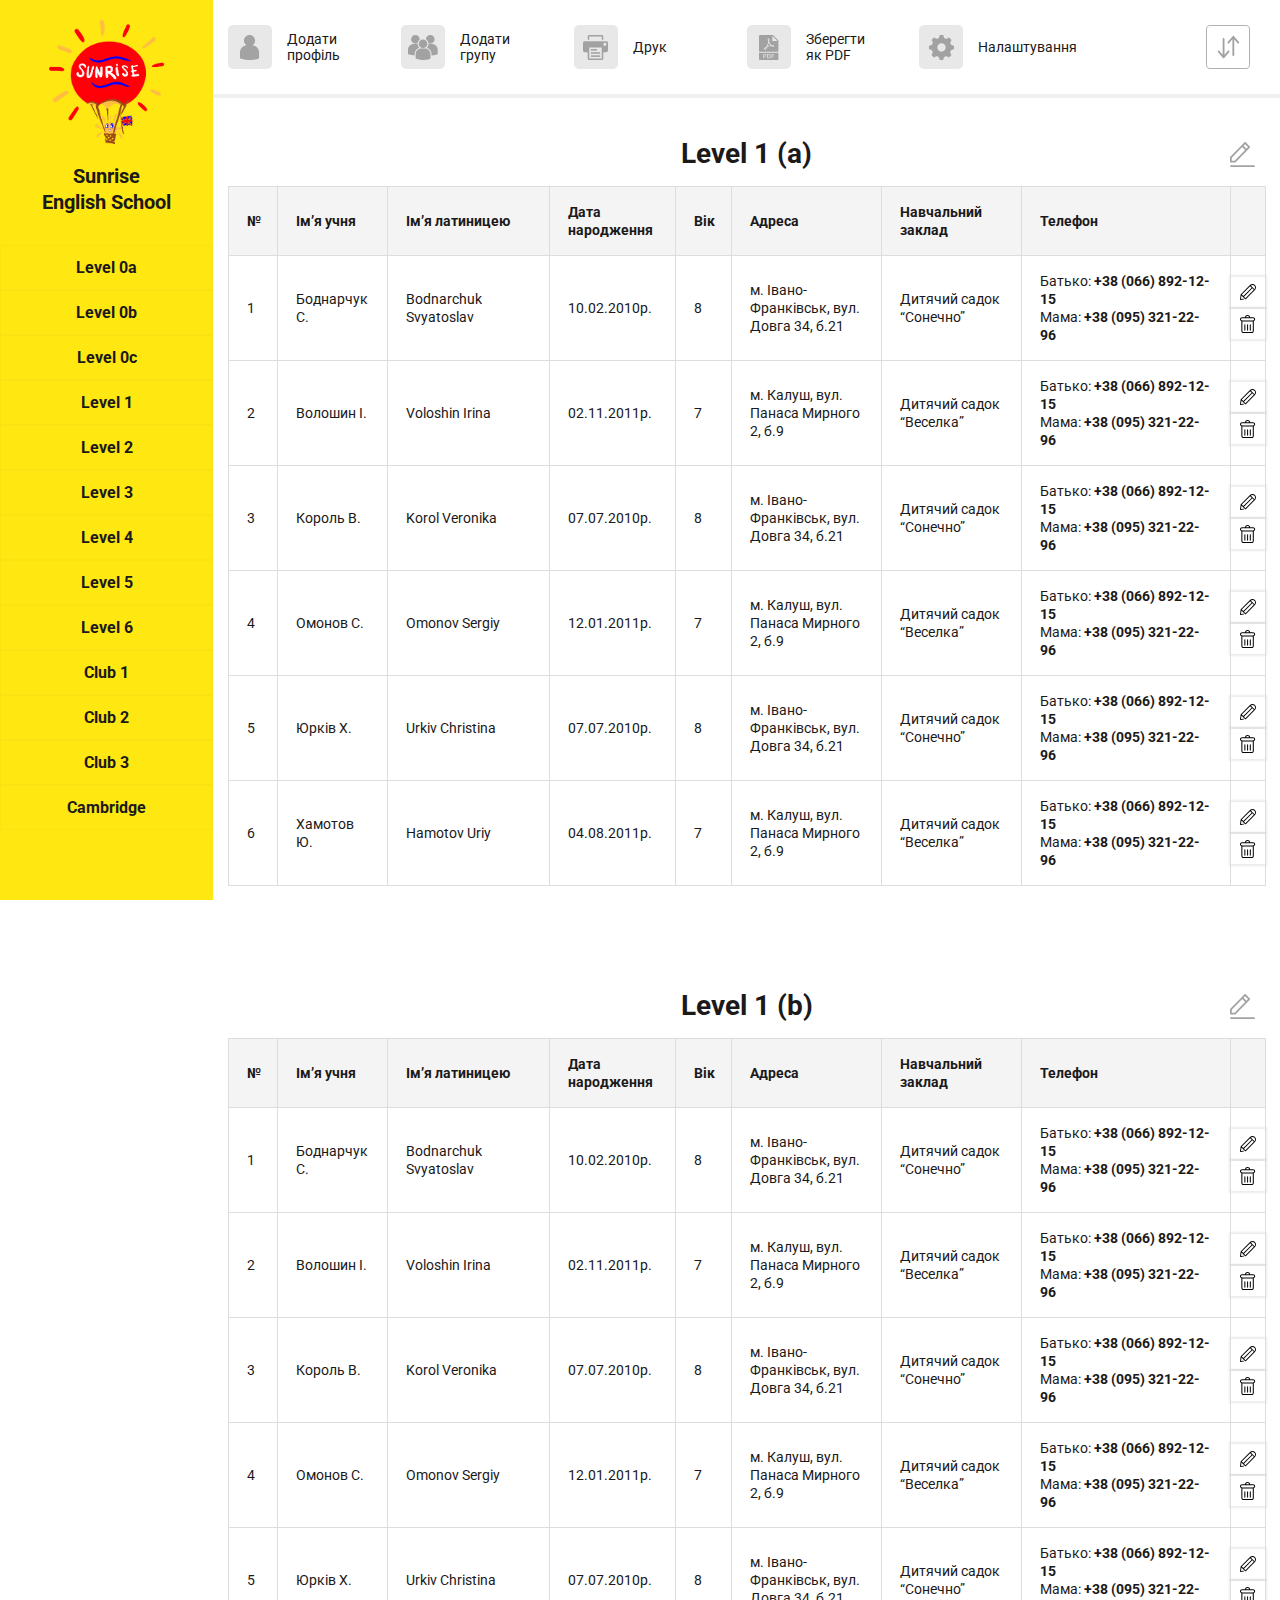
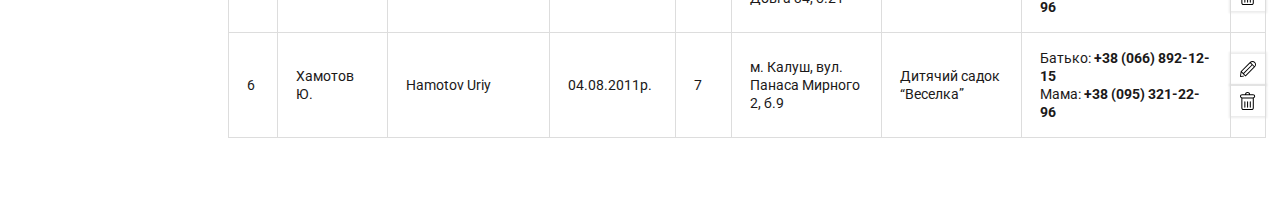
==== commit d955bb22: "added favicon" ====
--- a/dashboard-2.html
+++ b/dashboard-2.html
@@ -6,7 +6,8 @@
     <meta name="viewport" content="width=device-width, initial-scale=1.0">
     <meta http-equiv="X-UA-Compatible" content="ie=edge">
     <title>Sunrise</title>
-    <link rel="mask-icon" href="">
+    <link rel="shortcut icon" href="img/index/favicon.png" type="image/x-icon"/>
+    <link href="https://fonts.googleapis.com/css?family=Roboto:300,400,500,700&amp;subset=cyrillic" rel="stylesheet">
     <link rel="stylesheet" href="https://maxcdn.bootstrapcdn.com/font-awesome/4.7.0/css/font-awesome.min.css">
     <!-- style bootstrap -->
     <link rel="stylesheet" href="css/bootstrap.min.css">
--- a/css/dashboard-style.css
+++ b/css/dashboard-style.css
@@ -38,10 +38,6 @@
 
 .menu {
     width: 100%;
-}
-
-.menu li {
-    
 }
 
 .menu li a {
@@ -347,9 +343,12 @@
     -o-transition: 0.5s ease;
 }
 
+table tr.new-person {
+    background-color: #FFE8E8;
+}
+
 table tr:hover {
-    background-color: #FFE8E8;
-    /* border: 1px solid #FF0008; */
+    background-color: #F4F4F4;
 }
 
 .table-number {
@@ -463,6 +462,10 @@
         padding-bottom: 30px;
     }
 
+    .menu {
+        margin-bottom: 40px;
+    }
+
     .menu li a {
         font-size: 16px;
         line-height: 45px;
@@ -728,6 +731,7 @@
         position: absolute;
         z-index: 1;
         top: 225px;
+        margin-bottom: 0;
     }
 
     .icon-sort {
